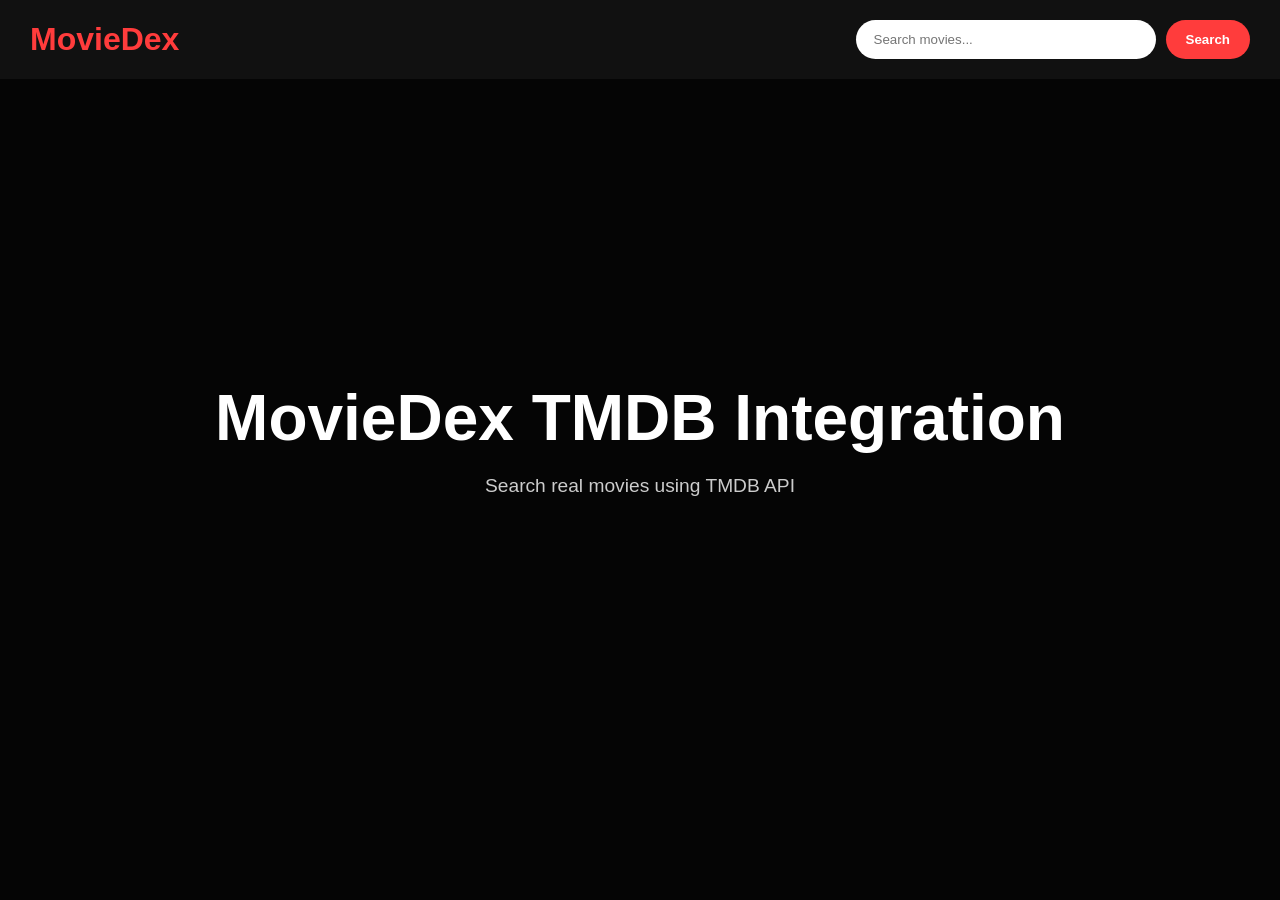
==== index.html @ 768855de "Add files via upload" ====
<!DOCTYPE html>
<html lang="en">
<head>
<meta charset="UTF-8">
<meta name="viewport" content="width=device-width, initial-scale=1.0">
<title>MovieDex TMDB Starter</title>
<link rel="stylesheet" href="style.css">
</head>
<body>

<header class="navbar">
    <div class="logo">MovieDex</div>

    <div class="search-box">
        <input type="text" placeholder="Search movies...">
        <button id="searchBtn">Search</button>
    </div>
</header>

<section class="hero">
    <h1>MovieDex TMDB Integration</h1>
    <p>Search real movies using TMDB API</p>
</section>

<div id="movieResults" class="movie-results"></div>

<script src="js/config.js"></script>
<script src="js/movieApi.js"></script>
<script src="script.js"></script>

</body>
</html>
---- style.css ----
*{
margin:0;
padding:0;
box-sizing:border-box;
font-family:Arial,sans-serif;
}

body{
background:#050505;
color:white;
min-height:100vh;
}

.navbar{
display:flex;
justify-content:space-between;
align-items:center;
padding:20px 30px;
background:#111;
}

.logo{
font-size:2rem;
font-weight:bold;
color:#ff3c3c;
}

.search-box{
display:flex;
gap:10px;
}

.search-box input{
padding:12px 18px;
border:none;
border-radius:30px;
width:300px;
}

.search-box button{
padding:12px 20px;
border:none;
border-radius:30px;
background:#ff3c3c;
color:white;
cursor:pointer;
font-weight:bold;
}

.hero{
height:80vh;
display:flex;
flex-direction:column;
justify-content:center;
align-items:center;
text-align:center;
padding:20px;
}

.hero h1{
font-size:4rem;
margin-bottom:20px;
}

.hero p{
font-size:1.2rem;
color:#ccc;
}

.movie-results{
display:grid;
grid-template-columns:repeat(auto-fit,minmax(220px,1fr));
gap:25px;
padding:40px;
}

.movie-card{
background:#111;
border-radius:20px;
overflow:hidden;
transition:0.3s;
box-shadow:0 0 15px rgba(255,0,0,0.2);
}

.movie-card:hover{
transform:translateY(-10px) scale(1.02);
box-shadow:0 0 30px rgba(255,0,0,0.5);
}

.movie-card img{
width:100%;
height:330px;
object-fit:cover;
}

.movie-info{
padding:15px;
}

.movie-info h2{
font-size:1.2rem;
margin-bottom:10px;
}

.movie-info p{
color:#ccc;
font-size:0.9rem;
margin-bottom:8px;
}
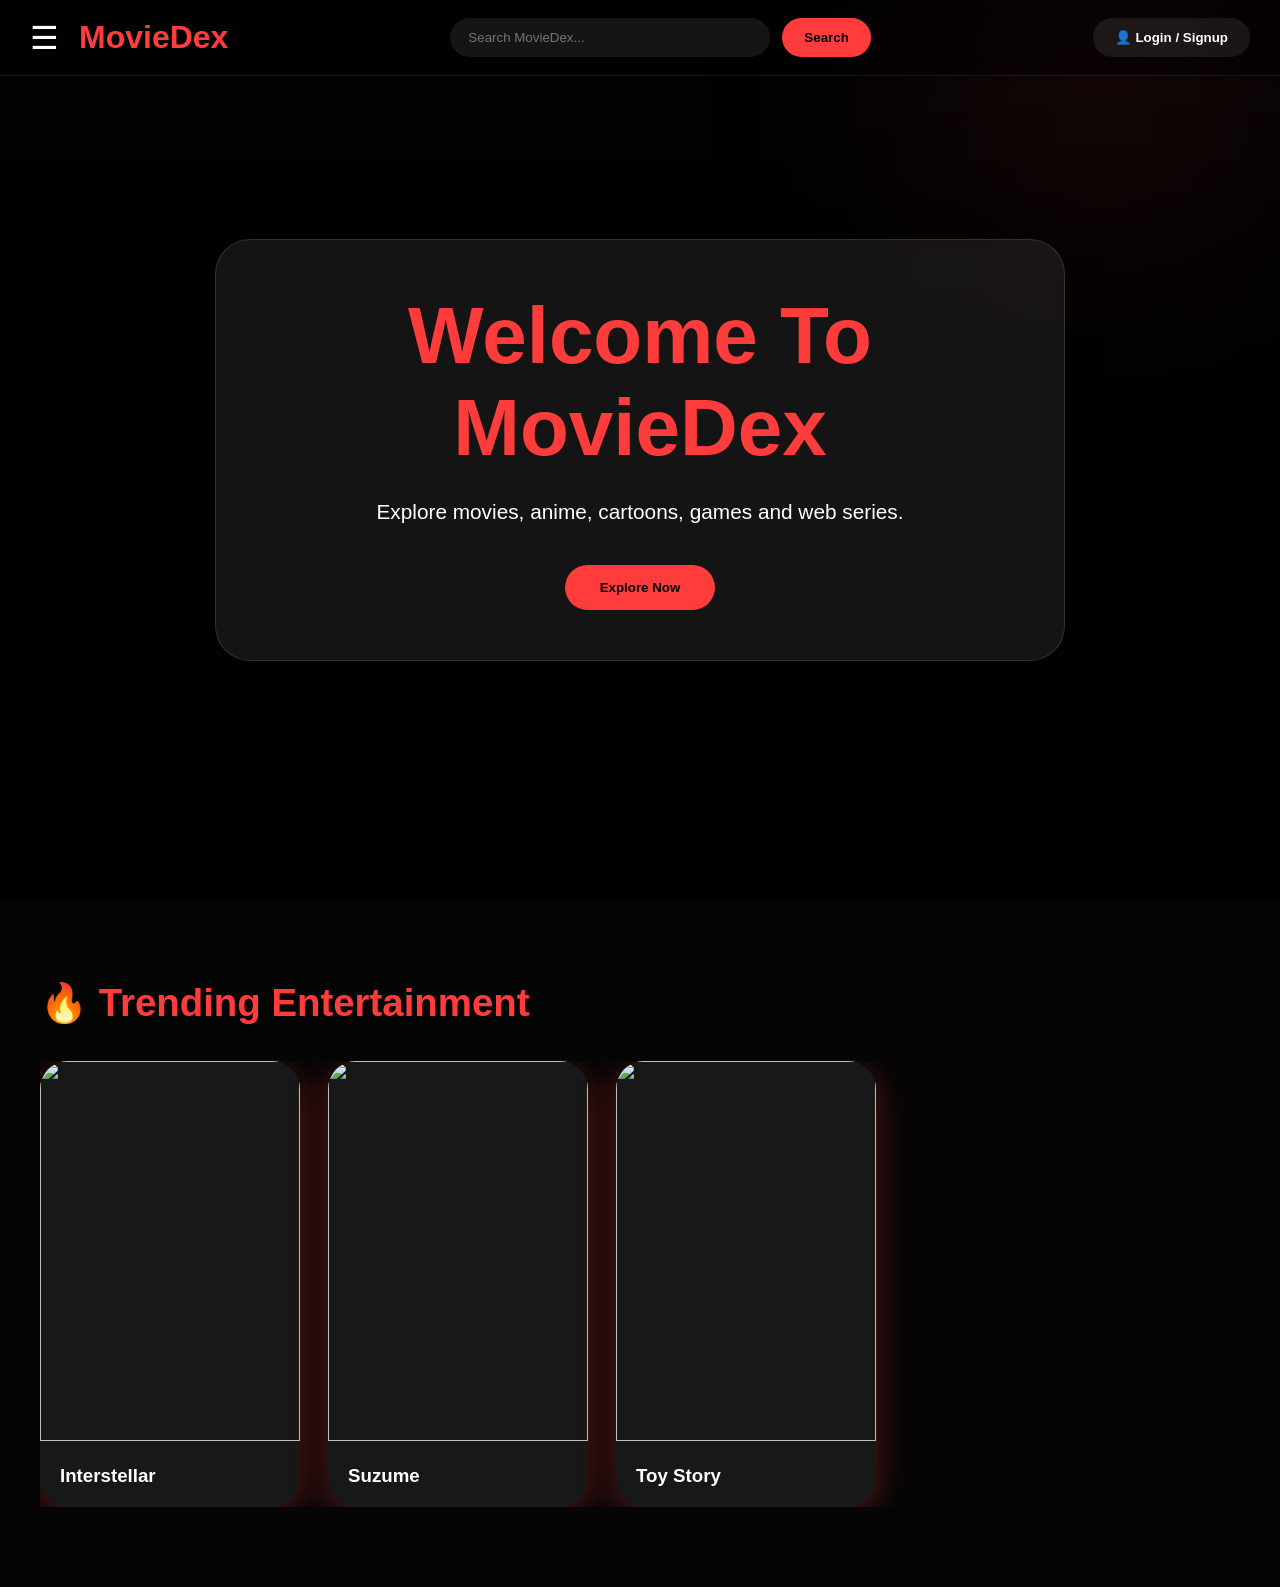
==== commit eccd5eb8: "Add files via upload" ====
--- a/index.html
+++ b/index.html
@@ -3,30 +3,65 @@
 <head>
 <meta charset="UTF-8">
 <meta name="viewport" content="width=device-width, initial-scale=1.0">
-<title>MovieDex TMDB Starter</title>
+<title>MovieDex Master Premium</title>
 <link rel="stylesheet" href="style.css">
 </head>
 <body>
 
+<div class="background-glow" id="backgroundGlow"></div>
+
+<div class="sidebar" id="sidebar">
+  <div class="sidebar-header">
+    <h2 id="sidebarTitle">MovieDex</h2>
+    <button id="closeSidebar">✕</button>
+  </div>
+
+  <div class="sidebar-items">
+    <button class="side-btn" data-category="home">🏠 Home</button>
+    <button class="side-btn" data-category="movies">🎬 Movies</button>
+    <button class="side-btn" data-category="anime">🌌 Anime</button>
+    <button class="side-btn" data-category="animeMovies">🎥 Anime Movies</button>
+    <button class="side-btn" data-category="cartoons">🧸 Cartoons</button>
+    <button class="side-btn" data-category="cartoonMovies">🍿 Cartoon Movies</button>
+    <button class="side-btn" data-category="webseries">📺 Web Series</button>
+    <button class="side-btn" data-category="games">🎮 Games</button>
+
+    <div class="sidebar-line"></div>
+
+    <button class="side-btn">❤️ Wishlist</button>
+    <button class="side-btn">⚙️ Settings</button>
+  </div>
+</div>
+
 <header class="navbar">
-    <div class="logo">MovieDex</div>
+  <div class="left-nav">
+    <button class="menu-btn" id="menuBtn">☰</button>
+    <div class="logo" id="homeBtn">MovieDex</div>
+  </div>
 
-    <div class="search-box">
-        <input type="text" placeholder="Search movies...">
-        <button id="searchBtn">Search</button>
-    </div>
+  <div class="search-box">
+    <input type="text" placeholder="Search MovieDex...">
+    <button id="searchBtn">Search</button>
+  </div>
+
+  <button class="login-btn">👤 Login / Signup</button>
 </header>
 
-<section class="hero">
-    <h1>MovieDex TMDB Integration</h1>
-    <p>Search real movies using TMDB API</p>
+<section class="hero" id="hero">
+  <div class="overlay"></div>
+
+  <div class="hero-content glass fade-up">
+    <h1 id="heroTitle">Welcome To MovieDex</h1>
+    <p id="heroText">One cinematic entertainment universe.</p>
+    <button id="heroButton">Explore Now</button>
+  </div>
 </section>
 
-<div id="movieResults" class="movie-results"></div>
+<section class="trending fade-up">
+  <h2 id="sectionTitle">🔥 Trending Entertainment</h2>
+  <div class="cards" id="cardsContainer"></div>
+</section>
 
-<script src="js/config.js"></script>
-<script src="js/movieApi.js"></script>
 <script src="script.js"></script>
-
 </body>
 </html>
--- a/style.css
+++ b/style.css
@@ -8,102 +8,371 @@
 body{
 background:#050505;
 color:white;
-min-height:100vh;
-}
-
-.navbar{
+overflow-x:hidden;
+}
+
+.background-glow{
+position:fixed;
+top:-200px;
+right:-150px;
+width:650px;
+height:650px;
+border-radius:50%;
+filter:blur(70px);
+animation:floatGlow 10s ease-in-out infinite;
+transition:1s;
+z-index:-1;
+}
+
+@keyframes floatGlow{
+0%{transform:translateY(0px);}
+50%{transform:translateY(40px);}
+100%{transform:translateY(0px);}
+}
+
+.glass{
+background:rgba(255,255,255,0.08);
+backdrop-filter:blur(18px);
+border:1px solid rgba(255,255,255,0.12);
+box-shadow:0 8px 40px rgba(0,0,0,0.35);
+}
+
+.fade-up{
+animation:fadeUp 1s ease forwards;
+opacity:0;
+transform:translateY(40px);
+}
+
+@keyframes fadeUp{
+to{
+opacity:1;
+transform:translateY(0);
+}
+}
+
+/* SIDEBAR */
+
+.sidebar{
+position:fixed;
+top:0;
+left:-320px;
+width:320px;
+height:100%;
+background:rgba(10,10,10,0.92);
+backdrop-filter:blur(20px);
+padding:25px;
+z-index:2000;
+transition:0.45s ease;
+border-right:1px solid rgba(255,255,255,0.08);
+overflow-y:auto;
+}
+
+.sidebar.active{
+left:0;
+}
+
+.sidebar-header{
 display:flex;
 justify-content:space-between;
 align-items:center;
-padding:20px 30px;
-background:#111;
+margin-bottom:30px;
+}
+
+.sidebar-header h2{
+font-size:2rem;
+transition:0.3s;
+}
+
+#closeSidebar{
+background:none;
+border:none;
+color:white;
+font-size:1.5rem;
+cursor:pointer;
+transition:0.3s;
+}
+
+#closeSidebar:hover{
+transform:rotate(90deg);
+}
+
+.sidebar-line{
+height:1px;
+background:rgba(255,255,255,0.15);
+margin:25px 0;
+}
+
+.sidebar-items .side-btn{
+opacity:0;
+transform:translateX(-20px);
+animation:slideItems 0.4s forwards;
+}
+
+.sidebar.active .side-btn:nth-child(1){animation-delay:0.05s;}
+.sidebar.active .side-btn:nth-child(2){animation-delay:0.1s;}
+.sidebar.active .side-btn:nth-child(3){animation-delay:0.15s;}
+.sidebar.active .side-btn:nth-child(4){animation-delay:0.2s;}
+.sidebar.active .side-btn:nth-child(5){animation-delay:0.25s;}
+.sidebar.active .side-btn:nth-child(6){animation-delay:0.3s;}
+.sidebar.active .side-btn:nth-child(7){animation-delay:0.35s;}
+.sidebar.active .side-btn:nth-child(8){animation-delay:0.4s;}
+.sidebar.active .side-btn:nth-child(10){animation-delay:0.45s;}
+.sidebar.active .side-btn:nth-child(11){animation-delay:0.5s;}
+
+@keyframes slideItems{
+to{
+opacity:1;
+transform:translateX(0);
+}
+}
+
+.side-btn{
+width:100%;
+padding:16px;
+margin-bottom:14px;
+border:none;
+border-radius:18px;
+background:rgba(255,255,255,0.06);
+color:white;
+text-align:left;
+cursor:pointer;
+transition:0.3s;
+}
+
+.side-btn:hover{
+transform:translateX(8px);
+background:rgba(255,255,255,0.12);
+}
+
+/* NAVBAR */
+
+.navbar{
+position:fixed;
+top:0;
+width:100%;
+display:flex;
+justify-content:space-between;
+align-items:center;
+padding:18px 30px;
+background:rgba(0,0,0,0.35);
+backdrop-filter:blur(18px);
+border-bottom:1px solid rgba(255,255,255,0.08);
+z-index:1000;
+}
+
+.left-nav{
+display:flex;
+align-items:center;
+gap:20px;
+}
+
+.menu-btn{
+background:none;
+border:none;
+color:white;
+font-size:2rem;
+cursor:pointer;
+transition:0.4s;
+}
+
+.menu-btn:hover{
+transform:rotate(90deg) scale(1.1);
 }
 
 .logo{
 font-size:2rem;
 font-weight:bold;
-color:#ff3c3c;
+cursor:pointer;
+transition:0.35s;
+}
+
+.logo:hover{
+transform:scale(1.08);
+text-shadow:0 0 20px currentColor;
 }
 
 .search-box{
 display:flex;
-gap:10px;
+gap:12px;
 }
 
 .search-box input{
 padding:12px 18px;
 border:none;
-border-radius:30px;
-width:300px;
-}
-
-.search-box button{
-padding:12px 20px;
-border:none;
-border-radius:30px;
-background:#ff3c3c;
-color:white;
+border-radius:40px;
+background:rgba(255,255,255,0.08);
+color:white;
+outline:none;
+width:320px;
+transition:0.3s;
+}
+
+.search-box input:focus{
+transform:scale(1.03);
+box-shadow:0 0 20px rgba(255,255,255,0.2);
+}
+
+.search-box button,
+.login-btn{
+padding:12px 22px;
+border:none;
+border-radius:40px;
 cursor:pointer;
 font-weight:bold;
-}
+transition:0.3s;
+}
+
+.search-box button:hover,
+.login-btn:hover{
+transform:translateY(-3px) scale(1.03);
+}
+
+.login-btn{
+background:rgba(255,255,255,0.08);
+color:white;
+}
+
+/* HERO */
 
 .hero{
-height:80vh;
-display:flex;
-flex-direction:column;
+height:100vh;
+display:flex;
+align-items:center;
 justify-content:center;
-align-items:center;
 text-align:center;
 padding:20px;
-}
-
-.hero h1{
-font-size:4rem;
+background-size:cover;
+background-position:center;
+position:relative;
+transition:1s ease;
+}
+
+.overlay{
+position:absolute;
+inset:0;
+background:linear-gradient(to top, rgba(0,0,0,0.92), rgba(0,0,0,0.25));
+}
+
+.hero-content{
+position:relative;
+z-index:2;
+max-width:850px;
+padding:50px;
+border-radius:35px;
+}
+
+.hero-content h1{
+font-size:5rem;
 margin-bottom:20px;
 }
 
-.hero p{
-font-size:1.2rem;
-color:#ccc;
-}
-
-.movie-results{
-display:grid;
-grid-template-columns:repeat(auto-fit,minmax(220px,1fr));
-gap:25px;
-padding:40px;
-}
-
-.movie-card{
-background:#111;
-border-radius:20px;
+.hero-content p{
+font-size:1.3rem;
+line-height:1.7;
+margin-bottom:35px;
+}
+
+.hero-content button{
+padding:15px 35px;
+border:none;
+border-radius:40px;
+font-weight:bold;
+cursor:pointer;
+transition:0.3s;
+}
+
+.hero-content button:hover{
+transform:translateY(-4px) scale(1.04);
+}
+
+/* TRENDING */
+
+.trending{
+padding:80px 40px;
+}
+
+.trending h2{
+font-size:2.4rem;
+margin-bottom:35px;
+}
+
+.cards{
+display:flex;
+gap:28px;
+overflow-x:auto;
+scrollbar-width:none;
+}
+
+.cards::-webkit-scrollbar{
+display:none;
+}
+
+.card{
+min-width:260px;
+background:rgba(255,255,255,0.08);
+backdrop-filter:blur(18px);
+border-radius:28px;
 overflow:hidden;
-transition:0.3s;
-box-shadow:0 0 15px rgba(255,0,0,0.2);
-}
-
-.movie-card:hover{
-transform:translateY(-10px) scale(1.02);
-box-shadow:0 0 30px rgba(255,0,0,0.5);
-}
-
-.movie-card img{
-width:100%;
-height:330px;
+transition:0.35s ease;
+cursor:pointer;
+}
+
+.card:hover{
+transform:translateY(-14px) scale(1.04);
+}
+
+.card img{
+width:100%;
+height:380px;
 object-fit:cover;
-}
-
-.movie-info{
-padding:15px;
-}
-
-.movie-info h2{
-font-size:1.2rem;
-margin-bottom:10px;
-}
-
-.movie-info p{
-color:#ccc;
-font-size:0.9rem;
-margin-bottom:8px;
-}
+transition:0.5s;
+}
+
+.card:hover img{
+transform:scale(1.07);
+}
+
+.card h3{
+padding:20px;
+}
+
+@media(max-width:950px){
+
+.navbar{
+flex-direction:column;
+gap:20px;
+padding:20px;
+}
+
+.search-box{
+width:100%;
+justify-content:center;
+flex-wrap:wrap;
+}
+
+.search-box input{
+width:100%;
+max-width:320px;
+}
+
+.hero-content h1{
+font-size:3rem;
+}
+
+.hero-content p{
+font-size:1rem;
+}
+
+.trending{
+padding:60px 20px;
+}
+
+.card{
+min-width:210px;
+}
+
+.card img{
+height:300px;
+}
+
+}
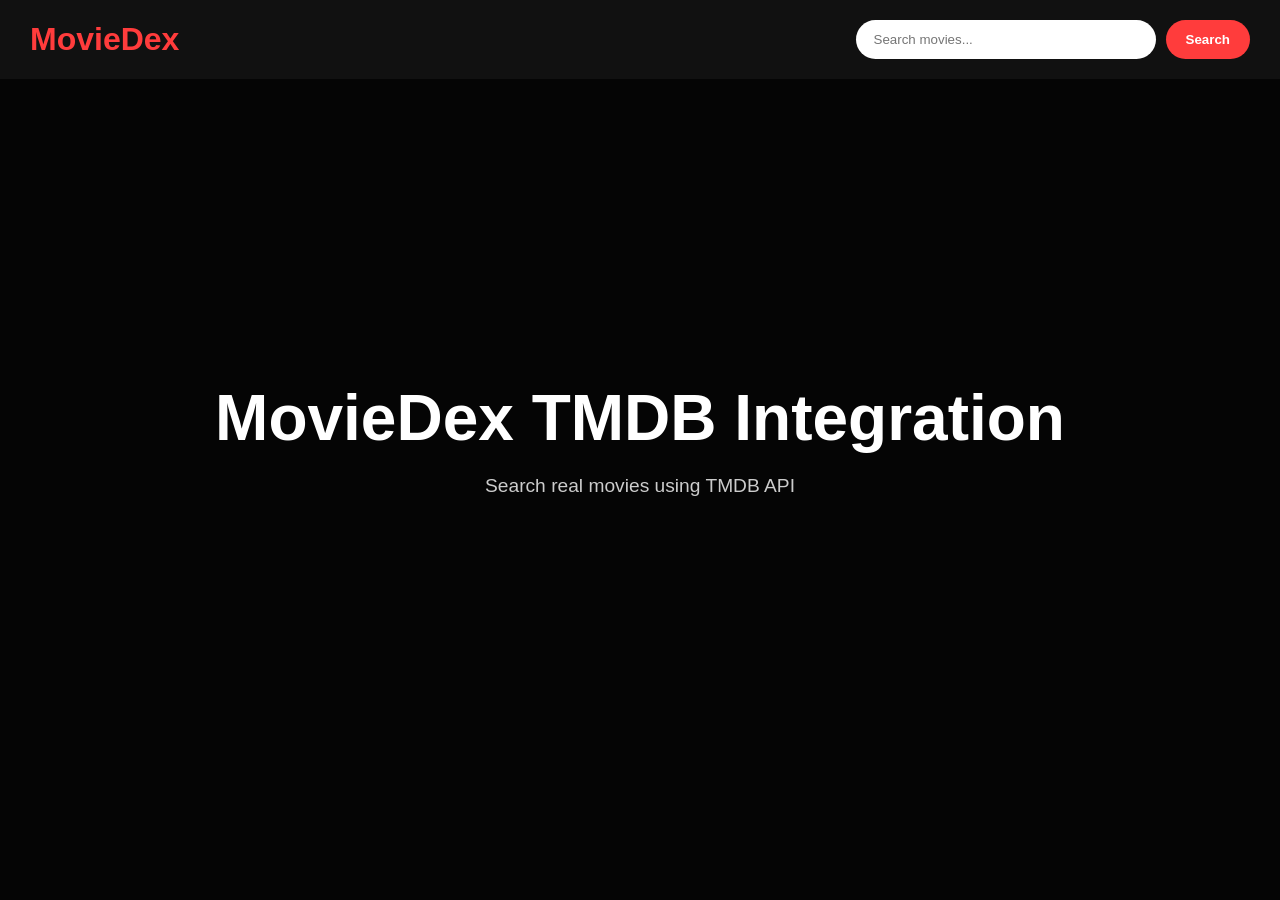
==== commit e9a394c7: "Add files via upload" ====
--- a/index.html
+++ b/index.html
@@ -3,65 +3,30 @@
 <head>
 <meta charset="UTF-8">
 <meta name="viewport" content="width=device-width, initial-scale=1.0">
-<title>MovieDex Master Premium</title>
+<title>MovieDex TMDB Starter</title>
 <link rel="stylesheet" href="style.css">
 </head>
 <body>
 
-<div class="background-glow" id="backgroundGlow"></div>
+<header class="navbar">
+    <div class="logo">MovieDex</div>
 
-<div class="sidebar" id="sidebar">
-  <div class="sidebar-header">
-    <h2 id="sidebarTitle">MovieDex</h2>
-    <button id="closeSidebar">✕</button>
-  </div>
-
-  <div class="sidebar-items">
-    <button class="side-btn" data-category="home">🏠 Home</button>
-    <button class="side-btn" data-category="movies">🎬 Movies</button>
-    <button class="side-btn" data-category="anime">🌌 Anime</button>
-    <button class="side-btn" data-category="animeMovies">🎥 Anime Movies</button>
-    <button class="side-btn" data-category="cartoons">🧸 Cartoons</button>
-    <button class="side-btn" data-category="cartoonMovies">🍿 Cartoon Movies</button>
-    <button class="side-btn" data-category="webseries">📺 Web Series</button>
-    <button class="side-btn" data-category="games">🎮 Games</button>
-
-    <div class="sidebar-line"></div>
-
-    <button class="side-btn">❤️ Wishlist</button>
-    <button class="side-btn">⚙️ Settings</button>
-  </div>
-</div>
-
-<header class="navbar">
-  <div class="left-nav">
-    <button class="menu-btn" id="menuBtn">☰</button>
-    <div class="logo" id="homeBtn">MovieDex</div>
-  </div>
-
-  <div class="search-box">
-    <input type="text" placeholder="Search MovieDex...">
-    <button id="searchBtn">Search</button>
-  </div>
-
-  <button class="login-btn">👤 Login / Signup</button>
+    <div class="search-box">
+        <input type="text" placeholder="Search movies...">
+        <button id="searchBtn">Search</button>
+    </div>
 </header>
 
-<section class="hero" id="hero">
-  <div class="overlay"></div>
-
-  <div class="hero-content glass fade-up">
-    <h1 id="heroTitle">Welcome To MovieDex</h1>
-    <p id="heroText">One cinematic entertainment universe.</p>
-    <button id="heroButton">Explore Now</button>
-  </div>
+<section class="hero">
+    <h1>MovieDex TMDB Integration</h1>
+    <p>Search real movies using TMDB API</p>
 </section>
 
-<section class="trending fade-up">
-  <h2 id="sectionTitle">🔥 Trending Entertainment</h2>
-  <div class="cards" id="cardsContainer"></div>
-</section>
+<div id="movieResults" class="movie-results"></div>
 
+<script src="js/config.js"></script>
+<script src="js/movieApi.js"></script>
 <script src="script.js"></script>
+
 </body>
 </html>
--- a/style.css
+++ b/style.css
@@ -8,371 +8,102 @@
 body{
 background:#050505;
 color:white;
-overflow-x:hidden;
+min-height:100vh;
 }
 
-.background-glow{
-position:fixed;
-top:-200px;
-right:-150px;
-width:650px;
-height:650px;
-border-radius:50%;
-filter:blur(70px);
-animation:floatGlow 10s ease-in-out infinite;
-transition:1s;
-z-index:-1;
-}
-
-@keyframes floatGlow{
-0%{transform:translateY(0px);}
-50%{transform:translateY(40px);}
-100%{transform:translateY(0px);}
-}
-
-.glass{
-background:rgba(255,255,255,0.08);
-backdrop-filter:blur(18px);
-border:1px solid rgba(255,255,255,0.12);
-box-shadow:0 8px 40px rgba(0,0,0,0.35);
-}
-
-.fade-up{
-animation:fadeUp 1s ease forwards;
-opacity:0;
-transform:translateY(40px);
-}
-
-@keyframes fadeUp{
-to{
-opacity:1;
-transform:translateY(0);
-}
-}
-
-/* SIDEBAR */
-
-.sidebar{
-position:fixed;
-top:0;
-left:-320px;
-width:320px;
-height:100%;
-background:rgba(10,10,10,0.92);
-backdrop-filter:blur(20px);
-padding:25px;
-z-index:2000;
-transition:0.45s ease;
-border-right:1px solid rgba(255,255,255,0.08);
-overflow-y:auto;
-}
-
-.sidebar.active{
-left:0;
-}
-
-.sidebar-header{
+.navbar{
 display:flex;
 justify-content:space-between;
 align-items:center;
-margin-bottom:30px;
-}
-
-.sidebar-header h2{
-font-size:2rem;
-transition:0.3s;
-}
-
-#closeSidebar{
-background:none;
-border:none;
-color:white;
-font-size:1.5rem;
-cursor:pointer;
-transition:0.3s;
-}
-
-#closeSidebar:hover{
-transform:rotate(90deg);
-}
-
-.sidebar-line{
-height:1px;
-background:rgba(255,255,255,0.15);
-margin:25px 0;
-}
-
-.sidebar-items .side-btn{
-opacity:0;
-transform:translateX(-20px);
-animation:slideItems 0.4s forwards;
-}
-
-.sidebar.active .side-btn:nth-child(1){animation-delay:0.05s;}
-.sidebar.active .side-btn:nth-child(2){animation-delay:0.1s;}
-.sidebar.active .side-btn:nth-child(3){animation-delay:0.15s;}
-.sidebar.active .side-btn:nth-child(4){animation-delay:0.2s;}
-.sidebar.active .side-btn:nth-child(5){animation-delay:0.25s;}
-.sidebar.active .side-btn:nth-child(6){animation-delay:0.3s;}
-.sidebar.active .side-btn:nth-child(7){animation-delay:0.35s;}
-.sidebar.active .side-btn:nth-child(8){animation-delay:0.4s;}
-.sidebar.active .side-btn:nth-child(10){animation-delay:0.45s;}
-.sidebar.active .side-btn:nth-child(11){animation-delay:0.5s;}
-
-@keyframes slideItems{
-to{
-opacity:1;
-transform:translateX(0);
-}
-}
-
-.side-btn{
-width:100%;
-padding:16px;
-margin-bottom:14px;
-border:none;
-border-radius:18px;
-background:rgba(255,255,255,0.06);
-color:white;
-text-align:left;
-cursor:pointer;
-transition:0.3s;
-}
-
-.side-btn:hover{
-transform:translateX(8px);
-background:rgba(255,255,255,0.12);
-}
-
-/* NAVBAR */
-
-.navbar{
-position:fixed;
-top:0;
-width:100%;
-display:flex;
-justify-content:space-between;
-align-items:center;
-padding:18px 30px;
-background:rgba(0,0,0,0.35);
-backdrop-filter:blur(18px);
-border-bottom:1px solid rgba(255,255,255,0.08);
-z-index:1000;
-}
-
-.left-nav{
-display:flex;
-align-items:center;
-gap:20px;
-}
-
-.menu-btn{
-background:none;
-border:none;
-color:white;
-font-size:2rem;
-cursor:pointer;
-transition:0.4s;
-}
-
-.menu-btn:hover{
-transform:rotate(90deg) scale(1.1);
+padding:20px 30px;
+background:#111;
 }
 
 .logo{
 font-size:2rem;
 font-weight:bold;
-cursor:pointer;
-transition:0.35s;
-}
-
-.logo:hover{
-transform:scale(1.08);
-text-shadow:0 0 20px currentColor;
+color:#ff3c3c;
 }
 
 .search-box{
 display:flex;
-gap:12px;
+gap:10px;
 }
 
 .search-box input{
 padding:12px 18px;
 border:none;
-border-radius:40px;
-background:rgba(255,255,255,0.08);
-color:white;
-outline:none;
-width:320px;
-transition:0.3s;
+border-radius:30px;
+width:300px;
 }
 
-.search-box input:focus{
-transform:scale(1.03);
-box-shadow:0 0 20px rgba(255,255,255,0.2);
+.search-box button{
+padding:12px 20px;
+border:none;
+border-radius:30px;
+background:#ff3c3c;
+color:white;
+cursor:pointer;
+font-weight:bold;
 }
 
-.search-box button,
-.login-btn{
-padding:12px 22px;
-border:none;
-border-radius:40px;
-cursor:pointer;
-font-weight:bold;
-transition:0.3s;
+.hero{
+height:80vh;
+display:flex;
+flex-direction:column;
+justify-content:center;
+align-items:center;
+text-align:center;
+padding:20px;
 }
 
-.search-box button:hover,
-.login-btn:hover{
-transform:translateY(-3px) scale(1.03);
-}
-
-.login-btn{
-background:rgba(255,255,255,0.08);
-color:white;
-}
-
-/* HERO */
-
-.hero{
-height:100vh;
-display:flex;
-align-items:center;
-justify-content:center;
-text-align:center;
-padding:20px;
-background-size:cover;
-background-position:center;
-position:relative;
-transition:1s ease;
-}
-
-.overlay{
-position:absolute;
-inset:0;
-background:linear-gradient(to top, rgba(0,0,0,0.92), rgba(0,0,0,0.25));
-}
-
-.hero-content{
-position:relative;
-z-index:2;
-max-width:850px;
-padding:50px;
-border-radius:35px;
-}
-
-.hero-content h1{
-font-size:5rem;
+.hero h1{
+font-size:4rem;
 margin-bottom:20px;
 }
 
-.hero-content p{
-font-size:1.3rem;
-line-height:1.7;
-margin-bottom:35px;
+.hero p{
+font-size:1.2rem;
+color:#ccc;
 }
 
-.hero-content button{
-padding:15px 35px;
-border:none;
-border-radius:40px;
-font-weight:bold;
-cursor:pointer;
-transition:0.3s;
+.movie-results{
+display:grid;
+grid-template-columns:repeat(auto-fit,minmax(220px,1fr));
+gap:25px;
+padding:40px;
 }
 
-.hero-content button:hover{
-transform:translateY(-4px) scale(1.04);
+.movie-card{
+background:#111;
+border-radius:20px;
+overflow:hidden;
+transition:0.3s;
+box-shadow:0 0 15px rgba(255,0,0,0.2);
 }
 
-/* TRENDING */
-
-.trending{
-padding:80px 40px;
+.movie-card:hover{
+transform:translateY(-10px) scale(1.02);
+box-shadow:0 0 30px rgba(255,0,0,0.5);
 }
 
-.trending h2{
-font-size:2.4rem;
-margin-bottom:35px;
+.movie-card img{
+width:100%;
+height:330px;
+object-fit:cover;
 }
 
-.cards{
-display:flex;
-gap:28px;
-overflow-x:auto;
-scrollbar-width:none;
+.movie-info{
+padding:15px;
 }
 
-.cards::-webkit-scrollbar{
-display:none;
+.movie-info h2{
+font-size:1.2rem;
+margin-bottom:10px;
 }
 
-.card{
-min-width:260px;
-background:rgba(255,255,255,0.08);
-backdrop-filter:blur(18px);
-border-radius:28px;
-overflow:hidden;
-transition:0.35s ease;
-cursor:pointer;
+.movie-info p{
+color:#ccc;
+font-size:0.9rem;
+margin-bottom:8px;
 }
-
-.card:hover{
-transform:translateY(-14px) scale(1.04);
-}
-
-.card img{
-width:100%;
-height:380px;
-object-fit:cover;
-transition:0.5s;
-}
-
-.card:hover img{
-transform:scale(1.07);
-}
-
-.card h3{
-padding:20px;
-}
-
-@media(max-width:950px){
-
-.navbar{
-flex-direction:column;
-gap:20px;
-padding:20px;
-}
-
-.search-box{
-width:100%;
-justify-content:center;
-flex-wrap:wrap;
-}
-
-.search-box input{
-width:100%;
-max-width:320px;
-}
-
-.hero-content h1{
-font-size:3rem;
-}
-
-.hero-content p{
-font-size:1rem;
-}
-
-.trending{
-padding:60px 20px;
-}
-
-.card{
-min-width:210px;
-}
-
-.card img{
-height:300px;
-}
-
-}
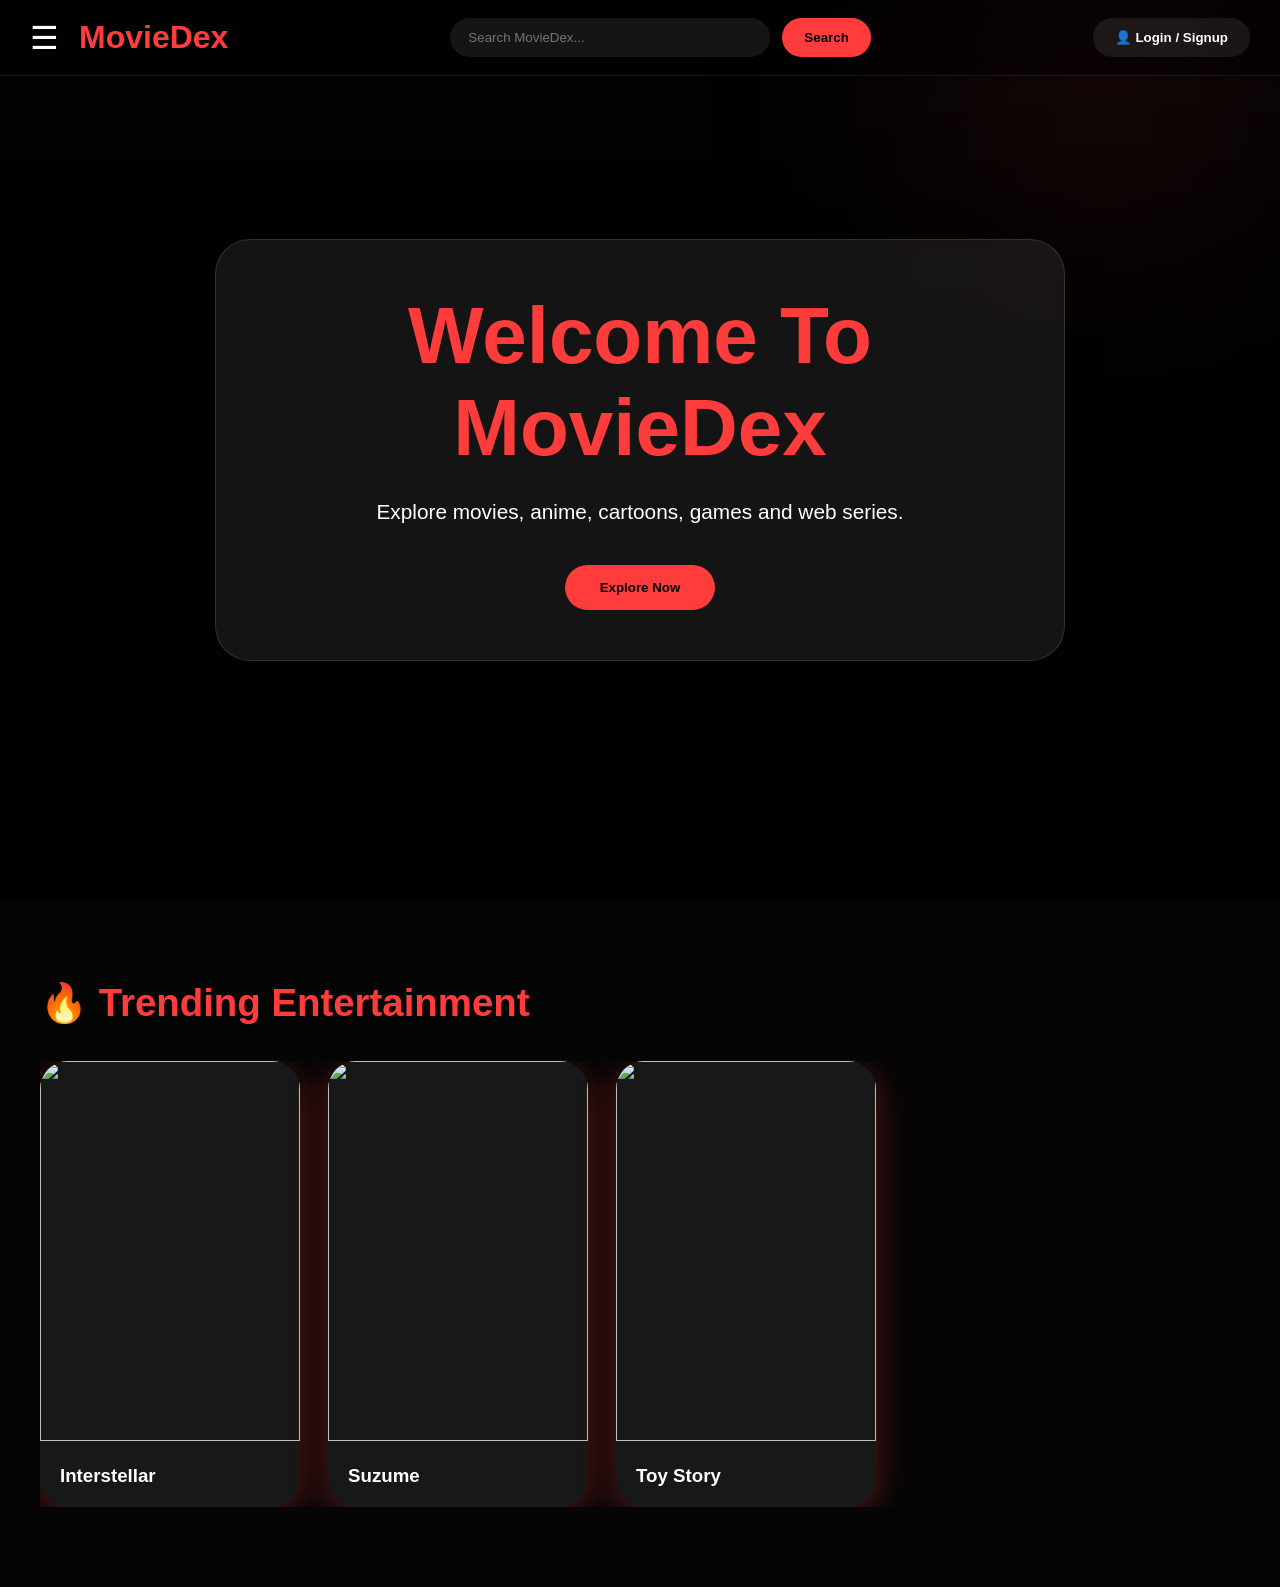
==== commit b9453867: "Add files via upload" ====
--- a/index.html
+++ b/index.html
@@ -3,30 +3,65 @@
 <head>
 <meta charset="UTF-8">
 <meta name="viewport" content="width=device-width, initial-scale=1.0">
-<title>MovieDex TMDB Starter</title>
+<title>MovieDex Master Premium</title>
 <link rel="stylesheet" href="style.css">
 </head>
 <body>
 
+<div class="background-glow" id="backgroundGlow"></div>
+
+<div class="sidebar" id="sidebar">
+  <div class="sidebar-header">
+    <h2 id="sidebarTitle">MovieDex</h2>
+    <button id="closeSidebar">✕</button>
+  </div>
+
+  <div class="sidebar-items">
+    <button class="side-btn" data-category="home">🏠 Home</button>
+    <button class="side-btn" data-category="movies">🎬 Movies</button>
+    <button class="side-btn" data-category="anime">🌌 Anime</button>
+    <button class="side-btn" data-category="animeMovies">🎥 Anime Movies</button>
+    <button class="side-btn" data-category="cartoons">🧸 Cartoons</button>
+    <button class="side-btn" data-category="cartoonMovies">🍿 Cartoon Movies</button>
+    <button class="side-btn" data-category="webseries">📺 Web Series</button>
+    <button class="side-btn" data-category="games">🎮 Games</button>
+
+    <div class="sidebar-line"></div>
+
+    <button class="side-btn">❤️ Wishlist</button>
+    <button class="side-btn">⚙️ Settings</button>
+  </div>
+</div>
+
 <header class="navbar">
-    <div class="logo">MovieDex</div>
+  <div class="left-nav">
+    <button class="menu-btn" id="menuBtn">☰</button>
+    <div class="logo" id="homeBtn">MovieDex</div>
+  </div>
 
-    <div class="search-box">
-        <input type="text" placeholder="Search movies...">
-        <button id="searchBtn">Search</button>
-    </div>
+  <div class="search-box">
+    <input type="text" placeholder="Search MovieDex...">
+    <button id="searchBtn">Search</button>
+  </div>
+
+  <button class="login-btn">👤 Login / Signup</button>
 </header>
 
-<section class="hero">
-    <h1>MovieDex TMDB Integration</h1>
-    <p>Search real movies using TMDB API</p>
+<section class="hero" id="hero">
+  <div class="overlay"></div>
+
+  <div class="hero-content glass fade-up">
+    <h1 id="heroTitle">Welcome To MovieDex</h1>
+    <p id="heroText">One cinematic entertainment universe.</p>
+    <button id="heroButton">Explore Now</button>
+  </div>
 </section>
 
-<div id="movieResults" class="movie-results"></div>
+<section class="trending fade-up">
+  <h2 id="sectionTitle">🔥 Trending Entertainment</h2>
+  <div class="cards" id="cardsContainer"></div>
+</section>
 
-<script src="js/config.js"></script>
-<script src="js/movieApi.js"></script>
 <script src="script.js"></script>
-
 </body>
 </html>
--- a/style.css
+++ b/style.css
@@ -8,102 +8,371 @@
 body{
 background:#050505;
 color:white;
-min-height:100vh;
-}
-
-.navbar{
+overflow-x:hidden;
+}
+
+.background-glow{
+position:fixed;
+top:-200px;
+right:-150px;
+width:650px;
+height:650px;
+border-radius:50%;
+filter:blur(70px);
+animation:floatGlow 10s ease-in-out infinite;
+transition:1s;
+z-index:-1;
+}
+
+@keyframes floatGlow{
+0%{transform:translateY(0px);}
+50%{transform:translateY(40px);}
+100%{transform:translateY(0px);}
+}
+
+.glass{
+background:rgba(255,255,255,0.08);
+backdrop-filter:blur(18px);
+border:1px solid rgba(255,255,255,0.12);
+box-shadow:0 8px 40px rgba(0,0,0,0.35);
+}
+
+.fade-up{
+animation:fadeUp 1s ease forwards;
+opacity:0;
+transform:translateY(40px);
+}
+
+@keyframes fadeUp{
+to{
+opacity:1;
+transform:translateY(0);
+}
+}
+
+/* SIDEBAR */
+
+.sidebar{
+position:fixed;
+top:0;
+left:-320px;
+width:320px;
+height:100%;
+background:rgba(10,10,10,0.92);
+backdrop-filter:blur(20px);
+padding:25px;
+z-index:2000;
+transition:0.45s ease;
+border-right:1px solid rgba(255,255,255,0.08);
+overflow-y:auto;
+}
+
+.sidebar.active{
+left:0;
+}
+
+.sidebar-header{
 display:flex;
 justify-content:space-between;
 align-items:center;
-padding:20px 30px;
-background:#111;
+margin-bottom:30px;
+}
+
+.sidebar-header h2{
+font-size:2rem;
+transition:0.3s;
+}
+
+#closeSidebar{
+background:none;
+border:none;
+color:white;
+font-size:1.5rem;
+cursor:pointer;
+transition:0.3s;
+}
+
+#closeSidebar:hover{
+transform:rotate(90deg);
+}
+
+.sidebar-line{
+height:1px;
+background:rgba(255,255,255,0.15);
+margin:25px 0;
+}
+
+.sidebar-items .side-btn{
+opacity:0;
+transform:translateX(-20px);
+animation:slideItems 0.4s forwards;
+}
+
+.sidebar.active .side-btn:nth-child(1){animation-delay:0.05s;}
+.sidebar.active .side-btn:nth-child(2){animation-delay:0.1s;}
+.sidebar.active .side-btn:nth-child(3){animation-delay:0.15s;}
+.sidebar.active .side-btn:nth-child(4){animation-delay:0.2s;}
+.sidebar.active .side-btn:nth-child(5){animation-delay:0.25s;}
+.sidebar.active .side-btn:nth-child(6){animation-delay:0.3s;}
+.sidebar.active .side-btn:nth-child(7){animation-delay:0.35s;}
+.sidebar.active .side-btn:nth-child(8){animation-delay:0.4s;}
+.sidebar.active .side-btn:nth-child(10){animation-delay:0.45s;}
+.sidebar.active .side-btn:nth-child(11){animation-delay:0.5s;}
+
+@keyframes slideItems{
+to{
+opacity:1;
+transform:translateX(0);
+}
+}
+
+.side-btn{
+width:100%;
+padding:16px;
+margin-bottom:14px;
+border:none;
+border-radius:18px;
+background:rgba(255,255,255,0.06);
+color:white;
+text-align:left;
+cursor:pointer;
+transition:0.3s;
+}
+
+.side-btn:hover{
+transform:translateX(8px);
+background:rgba(255,255,255,0.12);
+}
+
+/* NAVBAR */
+
+.navbar{
+position:fixed;
+top:0;
+width:100%;
+display:flex;
+justify-content:space-between;
+align-items:center;
+padding:18px 30px;
+background:rgba(0,0,0,0.35);
+backdrop-filter:blur(18px);
+border-bottom:1px solid rgba(255,255,255,0.08);
+z-index:1000;
+}
+
+.left-nav{
+display:flex;
+align-items:center;
+gap:20px;
+}
+
+.menu-btn{
+background:none;
+border:none;
+color:white;
+font-size:2rem;
+cursor:pointer;
+transition:0.4s;
+}
+
+.menu-btn:hover{
+transform:rotate(90deg) scale(1.1);
 }
 
 .logo{
 font-size:2rem;
 font-weight:bold;
-color:#ff3c3c;
+cursor:pointer;
+transition:0.35s;
+}
+
+.logo:hover{
+transform:scale(1.08);
+text-shadow:0 0 20px currentColor;
 }
 
 .search-box{
 display:flex;
-gap:10px;
+gap:12px;
 }
 
 .search-box input{
 padding:12px 18px;
 border:none;
-border-radius:30px;
-width:300px;
-}
-
-.search-box button{
-padding:12px 20px;
-border:none;
-border-radius:30px;
-background:#ff3c3c;
-color:white;
+border-radius:40px;
+background:rgba(255,255,255,0.08);
+color:white;
+outline:none;
+width:320px;
+transition:0.3s;
+}
+
+.search-box input:focus{
+transform:scale(1.03);
+box-shadow:0 0 20px rgba(255,255,255,0.2);
+}
+
+.search-box button,
+.login-btn{
+padding:12px 22px;
+border:none;
+border-radius:40px;
 cursor:pointer;
 font-weight:bold;
-}
+transition:0.3s;
+}
+
+.search-box button:hover,
+.login-btn:hover{
+transform:translateY(-3px) scale(1.03);
+}
+
+.login-btn{
+background:rgba(255,255,255,0.08);
+color:white;
+}
+
+/* HERO */
 
 .hero{
-height:80vh;
-display:flex;
-flex-direction:column;
+height:100vh;
+display:flex;
+align-items:center;
 justify-content:center;
-align-items:center;
 text-align:center;
 padding:20px;
-}
-
-.hero h1{
-font-size:4rem;
+background-size:cover;
+background-position:center;
+position:relative;
+transition:1s ease;
+}
+
+.overlay{
+position:absolute;
+inset:0;
+background:linear-gradient(to top, rgba(0,0,0,0.92), rgba(0,0,0,0.25));
+}
+
+.hero-content{
+position:relative;
+z-index:2;
+max-width:850px;
+padding:50px;
+border-radius:35px;
+}
+
+.hero-content h1{
+font-size:5rem;
 margin-bottom:20px;
 }
 
-.hero p{
-font-size:1.2rem;
-color:#ccc;
-}
-
-.movie-results{
-display:grid;
-grid-template-columns:repeat(auto-fit,minmax(220px,1fr));
-gap:25px;
-padding:40px;
-}
-
-.movie-card{
-background:#111;
-border-radius:20px;
+.hero-content p{
+font-size:1.3rem;
+line-height:1.7;
+margin-bottom:35px;
+}
+
+.hero-content button{
+padding:15px 35px;
+border:none;
+border-radius:40px;
+font-weight:bold;
+cursor:pointer;
+transition:0.3s;
+}
+
+.hero-content button:hover{
+transform:translateY(-4px) scale(1.04);
+}
+
+/* TRENDING */
+
+.trending{
+padding:80px 40px;
+}
+
+.trending h2{
+font-size:2.4rem;
+margin-bottom:35px;
+}
+
+.cards{
+display:flex;
+gap:28px;
+overflow-x:auto;
+scrollbar-width:none;
+}
+
+.cards::-webkit-scrollbar{
+display:none;
+}
+
+.card{
+min-width:260px;
+background:rgba(255,255,255,0.08);
+backdrop-filter:blur(18px);
+border-radius:28px;
 overflow:hidden;
-transition:0.3s;
-box-shadow:0 0 15px rgba(255,0,0,0.2);
-}
-
-.movie-card:hover{
-transform:translateY(-10px) scale(1.02);
-box-shadow:0 0 30px rgba(255,0,0,0.5);
-}
-
-.movie-card img{
-width:100%;
-height:330px;
+transition:0.35s ease;
+cursor:pointer;
+}
+
+.card:hover{
+transform:translateY(-14px) scale(1.04);
+}
+
+.card img{
+width:100%;
+height:380px;
 object-fit:cover;
-}
-
-.movie-info{
-padding:15px;
-}
-
-.movie-info h2{
-font-size:1.2rem;
-margin-bottom:10px;
-}
-
-.movie-info p{
-color:#ccc;
-font-size:0.9rem;
-margin-bottom:8px;
-}
+transition:0.5s;
+}
+
+.card:hover img{
+transform:scale(1.07);
+}
+
+.card h3{
+padding:20px;
+}
+
+@media(max-width:950px){
+
+.navbar{
+flex-direction:column;
+gap:20px;
+padding:20px;
+}
+
+.search-box{
+width:100%;
+justify-content:center;
+flex-wrap:wrap;
+}
+
+.search-box input{
+width:100%;
+max-width:320px;
+}
+
+.hero-content h1{
+font-size:3rem;
+}
+
+.hero-content p{
+font-size:1rem;
+}
+
+.trending{
+padding:60px 20px;
+}
+
+.card{
+min-width:210px;
+}
+
+.card img{
+height:300px;
+}
+
+}
